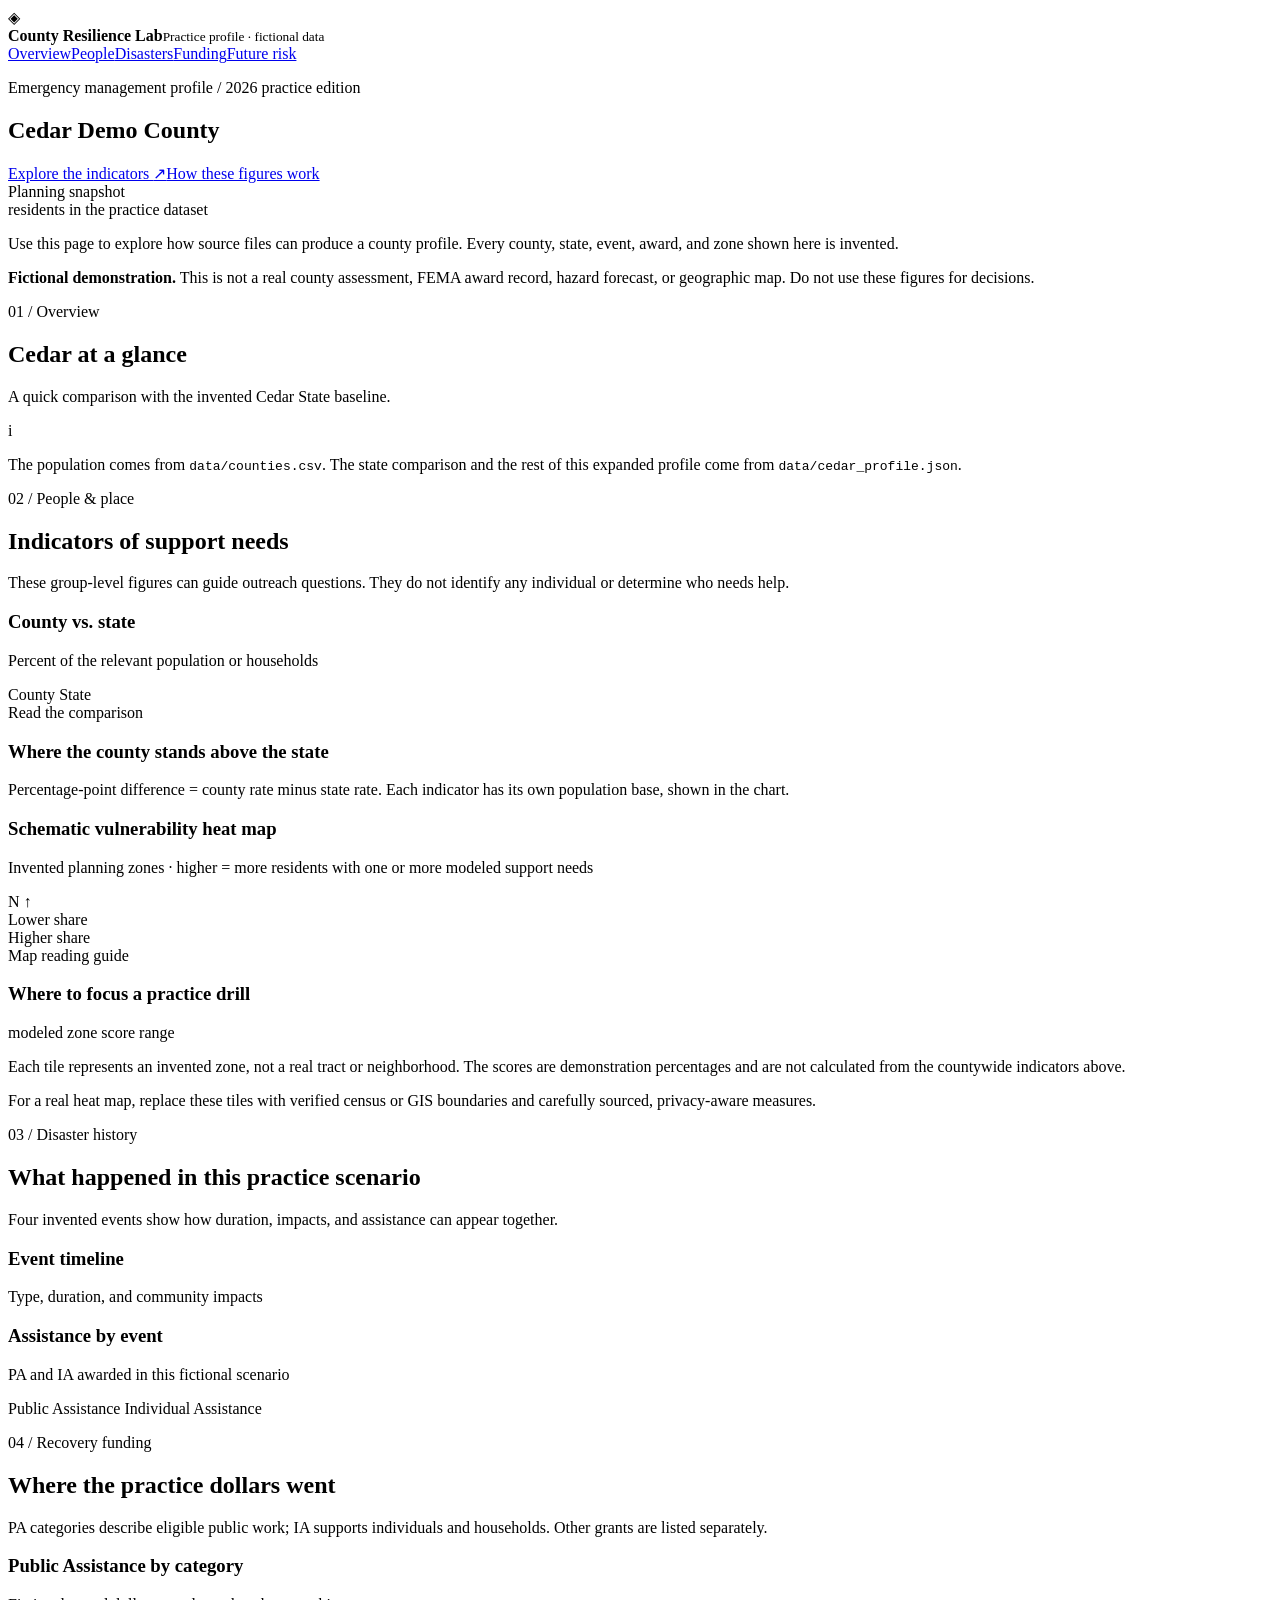
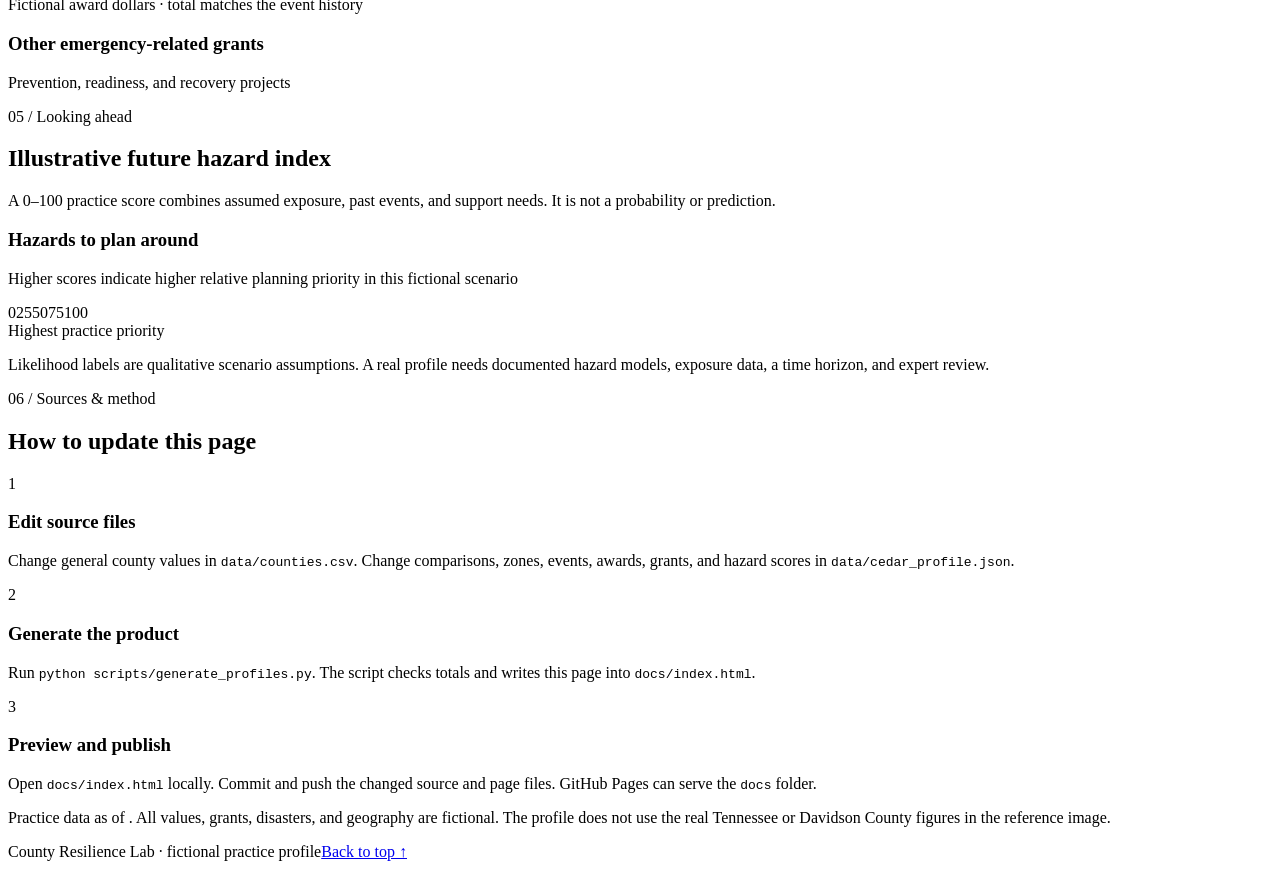
==== templates/cedar_dashboard.html @ 6721f36a "expanded county profile attributes" ====
<!doctype html>
<html lang="en">
<head>
  <meta charset="utf-8">
  <meta name="viewport" content="width=device-width, initial-scale=1">
  <meta name="description" content="Fictional Cedar Demo County emergency management profile">
  <title>Cedar Demo County | Resilience Profile</title>
  <link rel="stylesheet" href="assets/dashboard.css">
</head>
<body>
  <header class="site-header" id="top">
    <div class="wrap header-inner">
      <div class="brand"><span class="brand-icon" aria-hidden="true">◈</span><div><strong>County Resilience Lab</strong><small>Practice profile · fictional data</small></div></div>
      <nav aria-label="Sections"><a href="#overview">Overview</a><a href="#people">People</a><a href="#history">Disasters</a><a href="#funding">Funding</a><a href="#risk">Future risk</a></nav>
    </div>
  </header>
  <main>
    <section class="hero">
      <div class="wrap hero-grid">
        <div><p class="eyebrow">Emergency management profile / 2026 practice edition</p><h1 id="county-name">Cedar Demo County</h1><p class="hero-copy" id="description"></p><div class="hero-actions"><a class="button" href="#people">Explore the indicators <span aria-hidden="true">↗</span></a><a class="text-link" href="#methods">How these figures work</a></div></div>
        <div class="hero-callout"><span class="callout-label">Planning snapshot</span><div class="callout-number" id="hero-population"></div><span>residents in the practice dataset</span><div class="callout-rule"></div><p>Use this page to explore how source files can produce a county profile. Every county, state, event, award, and zone shown here is invented.</p></div>
      </div>
    </section>
    <div class="fiction-banner"><div class="wrap"><strong>Fictional demonstration.</strong> This is not a real county assessment, FEMA award record, hazard forecast, or geographic map. Do not use these figures for decisions.</div></div>
    <section class="section wrap" id="overview"><div class="section-head"><div><p class="eyebrow blue">01 / Overview</p><h2>Cedar at a glance</h2></div><p class="section-intro">A quick comparison with the invented Cedar State baseline.</p></div><div class="stat-grid" id="stat-grid"></div><div class="overview-note"><span class="note-icon">i</span><p>The population comes from <code>data/counties.csv</code>. The state comparison and the rest of this expanded profile come from <code>data/cedar_profile.json</code>.</p></div></section>
    <section class="section section-tint" id="people"><div class="wrap"><div class="section-head"><div><p class="eyebrow blue">02 / People &amp; place</p><h2>Indicators of support needs</h2></div><p class="section-intro">These group-level figures can guide outreach questions. They do not identify any individual or determine who needs help.</p></div><div class="people-layout"><div class="panel indicator-panel"><div class="panel-heading"><div><h3>County vs. state</h3><p>Percent of the relevant population or households</p></div><div class="legend"><span><i class="dot county-dot"></i> County</span><span><i class="dot state-dot"></i> State</span></div></div><div id="indicator-chart" class="indicator-chart"></div></div><div class="panel insight-panel"><div class="small-kicker">Read the comparison</div><h3>Where the county stands above the state</h3><div id="indicator-insights"></div><p class="fine-print">Percentage-point difference = county rate minus state rate. Each indicator has its own population base, shown in the chart.</p></div></div><div class="map-layout"><div class="panel map-panel"><div class="panel-heading"><div><h3>Schematic vulnerability heat map</h3><p>Invented planning zones · higher = more residents with one or more modeled support needs</p></div></div><div class="map-frame"><div class="compass">N ↑</div><div class="heat-grid" id="heat-grid" role="img" aria-label="Schematic heat map of 12 fictional Cedar Demo County planning zones"></div></div><div class="heat-legend"><span>Lower share</span><div class="gradient" aria-hidden="true"></div><span>Higher share</span></div></div><div class="panel map-explain"><div class="small-kicker">Map reading guide</div><h3>Where to focus a practice drill</h3><p id="hot-zone"></p><div class="map-metric"><strong id="heat-range"></strong><span>modeled zone score range</span></div><p>Each tile represents an invented zone, not a real tract or neighborhood. The scores are demonstration percentages and are not calculated from the countywide indicators above.</p><p>For a real heat map, replace these tiles with verified census or GIS boundaries and carefully sourced, privacy-aware measures.</p></div></div></div></section>
    <section class="section wrap" id="history"><div class="section-head"><div><p class="eyebrow blue">03 / Disaster history</p><h2>What happened in this practice scenario</h2></div><p class="section-intro">Four invented events show how duration, impacts, and assistance can appear together.</p></div><div class="history-layout"><div class="panel"><div class="panel-heading"><div><h3>Event timeline</h3><p>Type, duration, and community impacts</p></div></div><div id="event-timeline" class="timeline"></div></div><div class="panel awards-panel"><h3>Assistance by event</h3><p>PA and IA awarded in this fictional scenario</p><div id="event-awards" class="event-awards"></div><div class="legend bottom-legend"><span><i class="dot pa-dot"></i> Public Assistance</span><span><i class="dot ia-dot"></i> Individual Assistance</span></div></div></div></section>
    <section class="section section-tint" id="funding"><div class="wrap"><div class="section-head"><div><p class="eyebrow blue">04 / Recovery funding</p><h2>Where the practice dollars went</h2></div><p class="section-intro">PA categories describe eligible public work; IA supports individuals and households. Other grants are listed separately.</p></div><div class="funding-totals" id="funding-totals"></div><div class="funding-layout"><div class="panel"><div class="panel-heading"><div><h3>Public Assistance by category</h3><p>Fictional award dollars · total matches the event history</p></div></div><div id="pa-chart" class="pa-chart"></div></div><div class="panel grant-panel"><div class="panel-heading"><div><h3>Other emergency-related grants</h3><p>Prevention, readiness, and recovery projects</p></div></div><div id="grant-list"></div></div></div></div></section>
    <section class="section wrap" id="risk"><div class="section-head"><div><p class="eyebrow blue">05 / Looking ahead</p><h2>Illustrative future hazard index</h2></div><p class="section-intro">A 0–100 practice score combines assumed exposure, past events, and support needs. It is not a probability or prediction.</p></div><div class="risk-layout"><div class="panel"><div class="panel-heading"><div><h3>Hazards to plan around</h3><p>Higher scores indicate higher relative planning priority in this fictional scenario</p></div></div><div id="risk-chart"></div><div class="risk-axis"><span>0</span><span>25</span><span>50</span><span>75</span><span>100</span></div></div><div class="panel risk-insight"><div class="small-kicker">Highest practice priority</div><div id="top-risk"></div><p class="fine-print">Likelihood labels are qualitative scenario assumptions. A real profile needs documented hazard models, exposure data, a time horizon, and expert review.</p></div></div></section>
    <section class="section methods" id="methods"><div class="wrap"><div class="section-head"><div><p class="eyebrow blue">06 / Sources &amp; method</p><h2>How to update this page</h2></div></div><div class="method-grid"><div><span class="method-number">1</span><h3>Edit source files</h3><p>Change general county values in <code>data/counties.csv</code>. Change comparisons, zones, events, awards, grants, and hazard scores in <code>data/cedar_profile.json</code>.</p></div><div><span class="method-number">2</span><h3>Generate the product</h3><p>Run <code>python scripts/generate_profiles.py</code>. The script checks totals and writes this page into <code>docs/index.html</code>.</p></div><div><span class="method-number">3</span><h3>Preview and publish</h3><p>Open <code>docs/index.html</code> locally. Commit and push the changed source and page files. GitHub Pages can serve the <code>docs</code> folder.</p></div></div><p class="source-footer">Practice data as of <span id="as-of"></span>. All values, grants, disasters, and geography are fictional. The profile does not use the real Tennessee or Davidson County figures in the reference image.</p></div></section>
  </main>
  <footer><div class="wrap footer-inner"><span>County Resilience Lab · fictional practice profile</span><a href="#top">Back to top ↑</a></div></footer>
  <script>window.PROFILE_DATA = __PROFILE_JSON__;</script>
  <script src="assets/dashboard.js"></script>
</body>
</html>
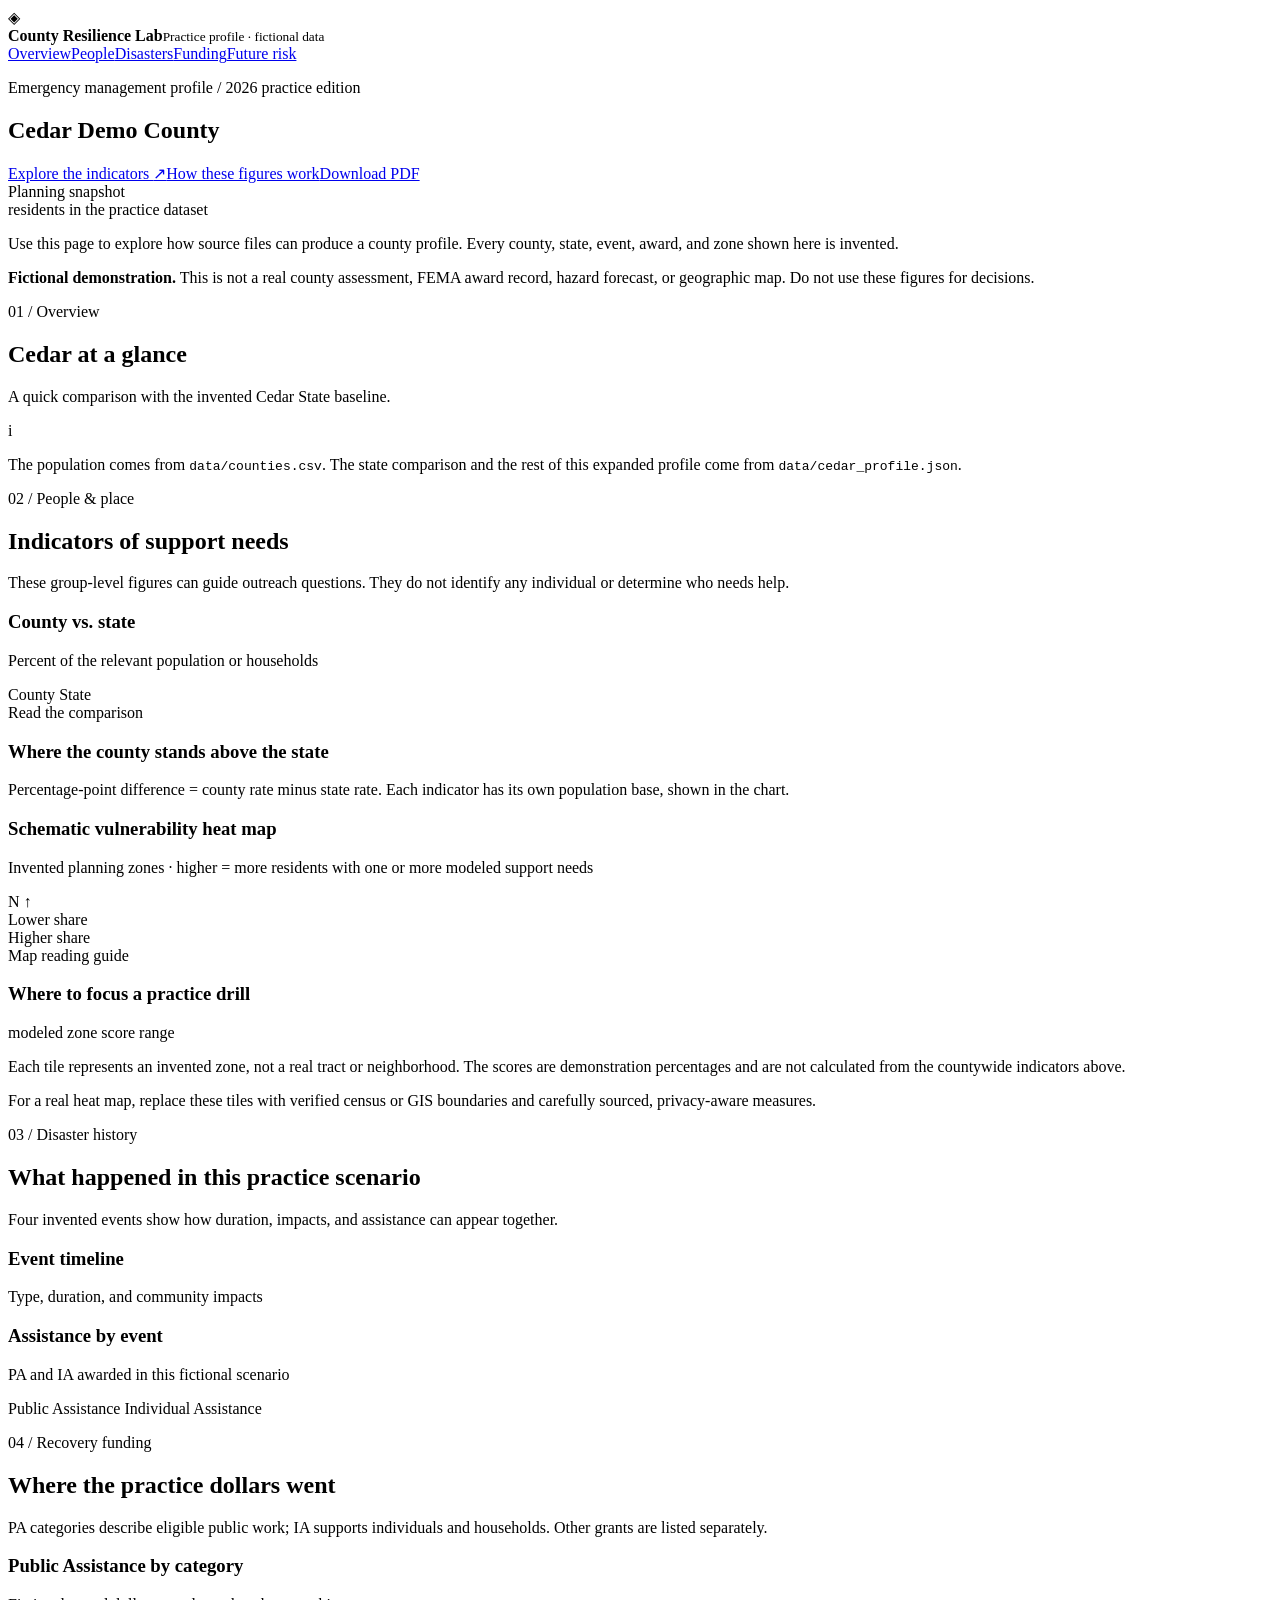
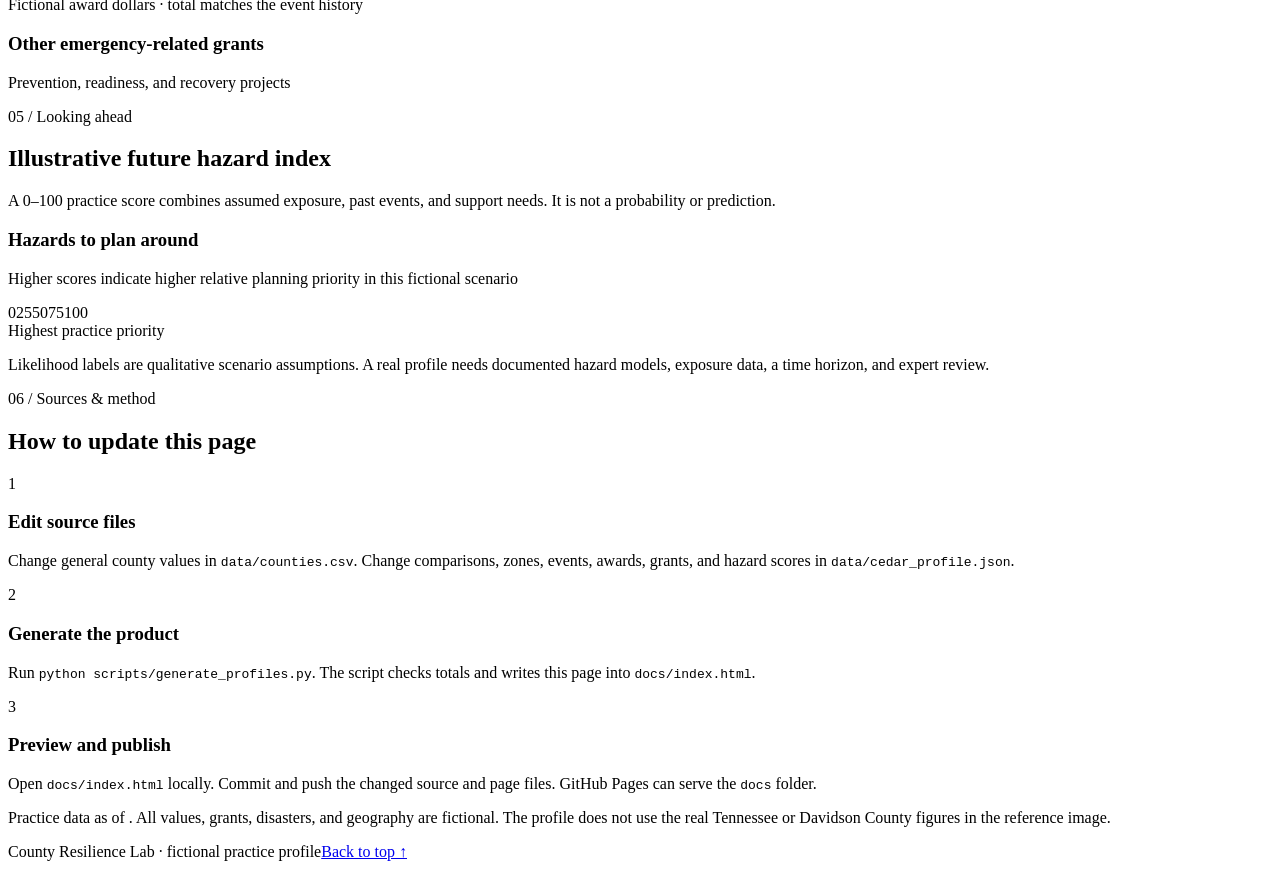
==== commit 4751850a: "Downloadable PDF" ====
--- a/templates/cedar_dashboard.html
+++ b/templates/cedar_dashboard.html
@@ -17,8 +17,9 @@
   <main>
     <section class="hero">
       <div class="wrap hero-grid">
-        <div><p class="eyebrow">Emergency management profile / 2026 practice edition</p><h1 id="county-name">Cedar Demo County</h1><p class="hero-copy" id="description"></p><div class="hero-actions"><a class="button" href="#people">Explore the indicators <span aria-hidden="true">↗</span></a><a class="text-link" href="#methods">How these figures work</a></div></div>
+        <div><p class="eyebrow">Emergency management profile / 2026 practice edition</p><h1 id="county-name">Cedar Demo County</h1><p class="hero-copy" id="description"></p><div class="hero-actions"><a class="button" href="#people">Explore the indicators <span aria-hidden="true">↗</span></a><a class="text-link" href="#methods">How these figures work</a><a class="text-link" href="Cedar_Demo_County_Resilience_Profile.pdf" download>Download PDF</a></div></div>
         <div class="hero-callout"><span class="callout-label">Planning snapshot</span><div class="callout-number" id="hero-population"></div><span>residents in the practice dataset</span><div class="callout-rule"></div><p>Use this page to explore how source files can produce a county profile. Every county, state, event, award, and zone shown here is invented.</p></div>
+
       </div>
     </section>
     <div class="fiction-banner"><div class="wrap"><strong>Fictional demonstration.</strong> This is not a real county assessment, FEMA award record, hazard forecast, or geographic map. Do not use these figures for decisions.</div></div>
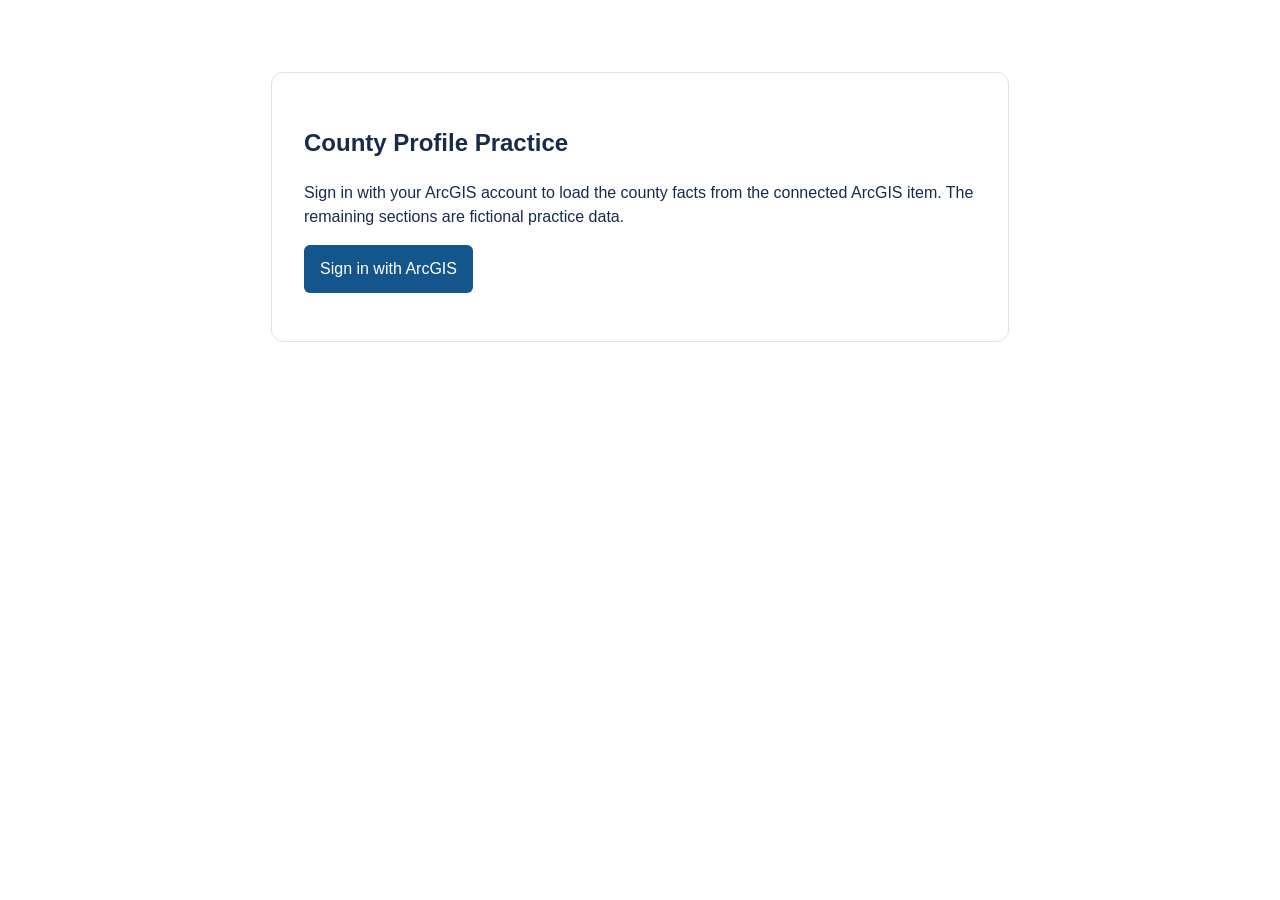
==== commit 28a5352f: "ArcGIS connection" ====
--- a/templates/cedar_dashboard.html
+++ b/templates/cedar_dashboard.html
@@ -6,8 +6,21 @@
   <meta name="description" content="Fictional Cedar Demo County emergency management profile">
   <title>Cedar Demo County | Resilience Profile</title>
   <link rel="stylesheet" href="assets/dashboard.css">
+  <style>
+    #arcgis-gate { max-width: 42rem; margin: 8vh auto; padding: 2rem; border: 1px solid #d9e2eb; border-radius: 12px; background: #fff; color: #172b4d; font: 1rem/1.5 Arial, sans-serif; }
+    #arcgis-gate button { border: 0; border-radius: 6px; padding: .75rem 1rem; background: #14568b; color: #fff; font: inherit; cursor: pointer; }
+    #arcgis-status.error { color: #a12424; }
+    body:not(.arcgis-ready) > header, body:not(.arcgis-ready) > main, body:not(.arcgis-ready) > footer { display: none; }
+    @media print { .site-header nav, .hero-actions, footer { display: none !important; } body { background: #fff !important; } .section, .panel, .stat-card, .funding-total { break-inside: avoid; box-shadow: none !important; } * { -webkit-print-color-adjust: exact; print-color-adjust: exact; } }
+  </style>
 </head>
 <body>
+  <section id="arcgis-gate" aria-labelledby="arcgis-gate-title">
+    <h1 id="arcgis-gate-title">County Profile Practice</h1>
+    <p>Sign in with your ArcGIS account to load the county facts from the connected ArcGIS item. The remaining sections are fictional practice data.</p>
+    <button id="arcgis-sign-in" type="button">Sign in with ArcGIS</button>
+    <p id="arcgis-status" role="status" aria-live="polite"></p>
+  </section>
   <header class="site-header" id="top">
     <div class="wrap header-inner">
       <div class="brand"><span class="brand-icon" aria-hidden="true">◈</span><div><strong>County Resilience Lab</strong><small>Practice profile · fictional data</small></div></div>
@@ -17,13 +30,13 @@
   <main>
     <section class="hero">
       <div class="wrap hero-grid">
-        <div><p class="eyebrow">Emergency management profile / 2026 practice edition</p><h1 id="county-name">Cedar Demo County</h1><p class="hero-copy" id="description"></p><div class="hero-actions"><a class="button" href="#people">Explore the indicators <span aria-hidden="true">↗</span></a><a class="text-link" href="#methods">How these figures work</a><a class="text-link" href="Cedar_Demo_County_Resilience_Profile.pdf" download>Download PDF</a></div></div>
+        <div><p class="eyebrow">Emergency management profile / 2026 practice edition</p><h1 id="county-name">Cedar Demo County</h1><p class="hero-copy" id="description"></p><div class="hero-actions"><a class="button" href="#people">Explore the indicators <span aria-hidden="true">↗</span></a><a class="text-link" href="#methods">How these figures work</a><button class="button" id="download-pdf" type="button">Print / Save as PDF</button></div></div>
         <div class="hero-callout"><span class="callout-label">Planning snapshot</span><div class="callout-number" id="hero-population"></div><span>residents in the practice dataset</span><div class="callout-rule"></div><p>Use this page to explore how source files can produce a county profile. Every county, state, event, award, and zone shown here is invented.</p></div>
 
       </div>
     </section>
     <div class="fiction-banner"><div class="wrap"><strong>Fictional demonstration.</strong> This is not a real county assessment, FEMA award record, hazard forecast, or geographic map. Do not use these figures for decisions.</div></div>
-    <section class="section wrap" id="overview"><div class="section-head"><div><p class="eyebrow blue">01 / Overview</p><h2>Cedar at a glance</h2></div><p class="section-intro">A quick comparison with the invented Cedar State baseline.</p></div><div class="stat-grid" id="stat-grid"></div><div class="overview-note"><span class="note-icon">i</span><p>The population comes from <code>data/counties.csv</code>. The state comparison and the rest of this expanded profile come from <code>data/cedar_profile.json</code>.</p></div></section>
+    <section class="section wrap" id="overview"><div class="section-head"><div><p class="eyebrow blue">01 / Overview</p><h2>Cedar at a glance</h2></div><p class="section-intro">A quick comparison with the invented Cedar State baseline.</p></div><div class="stat-grid" id="stat-grid"></div><div class="overview-note"><span class="note-icon">i</span><p>The online profile and its downloadable PDF are generated from the county and profile files in this repository. Update the source files, then let the publishing workflow rebuild both versions.</p></div></section>
     <section class="section section-tint" id="people"><div class="wrap"><div class="section-head"><div><p class="eyebrow blue">02 / People &amp; place</p><h2>Indicators of support needs</h2></div><p class="section-intro">These group-level figures can guide outreach questions. They do not identify any individual or determine who needs help.</p></div><div class="people-layout"><div class="panel indicator-panel"><div class="panel-heading"><div><h3>County vs. state</h3><p>Percent of the relevant population or households</p></div><div class="legend"><span><i class="dot county-dot"></i> County</span><span><i class="dot state-dot"></i> State</span></div></div><div id="indicator-chart" class="indicator-chart"></div></div><div class="panel insight-panel"><div class="small-kicker">Read the comparison</div><h3>Where the county stands above the state</h3><div id="indicator-insights"></div><p class="fine-print">Percentage-point difference = county rate minus state rate. Each indicator has its own population base, shown in the chart.</p></div></div><div class="map-layout"><div class="panel map-panel"><div class="panel-heading"><div><h3>Schematic vulnerability heat map</h3><p>Invented planning zones · higher = more residents with one or more modeled support needs</p></div></div><div class="map-frame"><div class="compass">N ↑</div><div class="heat-grid" id="heat-grid" role="img" aria-label="Schematic heat map of 12 fictional Cedar Demo County planning zones"></div></div><div class="heat-legend"><span>Lower share</span><div class="gradient" aria-hidden="true"></div><span>Higher share</span></div></div><div class="panel map-explain"><div class="small-kicker">Map reading guide</div><h3>Where to focus a practice drill</h3><p id="hot-zone"></p><div class="map-metric"><strong id="heat-range"></strong><span>modeled zone score range</span></div><p>Each tile represents an invented zone, not a real tract or neighborhood. The scores are demonstration percentages and are not calculated from the countywide indicators above.</p><p>For a real heat map, replace these tiles with verified census or GIS boundaries and carefully sourced, privacy-aware measures.</p></div></div></div></section>
     <section class="section wrap" id="history"><div class="section-head"><div><p class="eyebrow blue">03 / Disaster history</p><h2>What happened in this practice scenario</h2></div><p class="section-intro">Four invented events show how duration, impacts, and assistance can appear together.</p></div><div class="history-layout"><div class="panel"><div class="panel-heading"><div><h3>Event timeline</h3><p>Type, duration, and community impacts</p></div></div><div id="event-timeline" class="timeline"></div></div><div class="panel awards-panel"><h3>Assistance by event</h3><p>PA and IA awarded in this fictional scenario</p><div id="event-awards" class="event-awards"></div><div class="legend bottom-legend"><span><i class="dot pa-dot"></i> Public Assistance</span><span><i class="dot ia-dot"></i> Individual Assistance</span></div></div></div></section>
     <section class="section section-tint" id="funding"><div class="wrap"><div class="section-head"><div><p class="eyebrow blue">04 / Recovery funding</p><h2>Where the practice dollars went</h2></div><p class="section-intro">PA categories describe eligible public work; IA supports individuals and households. Other grants are listed separately.</p></div><div class="funding-totals" id="funding-totals"></div><div class="funding-layout"><div class="panel"><div class="panel-heading"><div><h3>Public Assistance by category</h3><p>Fictional award dollars · total matches the event history</p></div></div><div id="pa-chart" class="pa-chart"></div></div><div class="panel grant-panel"><div class="panel-heading"><div><h3>Other emergency-related grants</h3><p>Prevention, readiness, and recovery projects</p></div></div><div id="grant-list"></div></div></div></div></section>
@@ -32,6 +45,6 @@
   </main>
   <footer><div class="wrap footer-inner"><span>County Resilience Lab · fictional practice profile</span><a href="#top">Back to top ↑</a></div></footer>
   <script>window.PROFILE_DATA = __PROFILE_JSON__;</script>
-  <script src="assets/dashboard.js"></script>
+  <script src="assets/arcgis-connect.js"></script>
 </body>
 </html>
